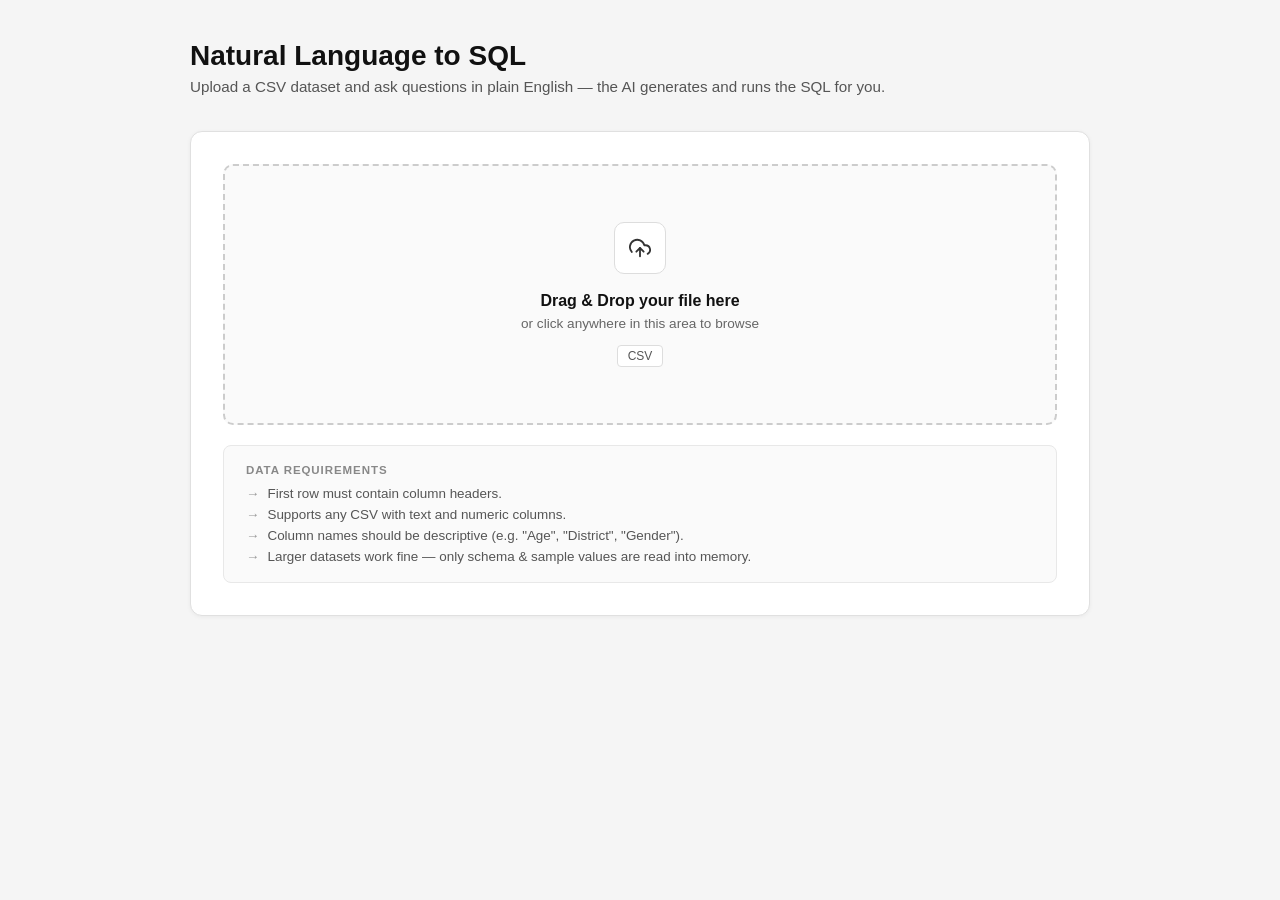
==== templates/index.html @ 70db45a6 "Add Flask application with UI redesign, research documentation, and deployment configuration Replit-" ====
<!DOCTYPE html>
<html lang="en">
<head>
  <meta charset="UTF-8" />
  <meta name="viewport" content="width=device-width, initial-scale=1.0" />
  <title>Natural Language to SQL</title>
  <style>
    *, *::before, *::after { box-sizing: border-box; margin: 0; padding: 0; }

    body {
      font-family: -apple-system, BlinkMacSystemFont, "Segoe UI", Roboto, sans-serif;
      background: #f5f5f5;
      color: #1a1a1a;
      min-height: 100vh;
      padding: 40px 20px 80px;
    }

    .container {
      max-width: 900px;
      margin: 0 auto;
    }

    /* ── Header ── */
    .header { margin-bottom: 36px; }
    .header h1 { font-size: 1.75rem; font-weight: 700; color: #111; }
    .header p  { margin-top: 6px; font-size: 0.95rem; color: #555; }

    /* ── Card ── */
    .card {
      background: #fff;
      border: 1px solid #e0e0e0;
      border-radius: 12px;
      padding: 32px;
      margin-bottom: 20px;
      box-shadow: 0 1px 4px rgba(0,0,0,.05);
    }

    /* ── Upload zone ── */
    #drop-zone {
      border: 2px dashed #ccc;
      border-radius: 10px;
      padding: 56px 32px;
      text-align: center;
      cursor: pointer;
      transition: border-color .2s, background .2s;
      background: #fafafa;
    }
    #drop-zone:hover, #drop-zone.dragover {
      border-color: #333;
      background: #f0f0f0;
    }
    #drop-zone .upload-icon {
      display: inline-flex;
      align-items: center;
      justify-content: center;
      width: 52px; height: 52px;
      border: 1px solid #ddd;
      border-radius: 10px;
      background: #fff;
      margin-bottom: 18px;
    }
    #drop-zone .upload-icon svg { width: 22px; height: 22px; stroke: #333; }
    #drop-zone h3 { font-size: 1rem; font-weight: 600; margin-bottom: 6px; color: #111; }
    #drop-zone p  { font-size: 0.85rem; color: #666; margin-bottom: 14px; }
    .badge-row { display: flex; gap: 8px; justify-content: center; }
    .badge {
      font-size: 0.75rem; font-weight: 500; color: #555;
      border: 1px solid #ddd; border-radius: 4px;
      padding: 3px 10px; background: #fff;
    }

    /* hidden file input */
    #file-input { display: none; }

    /* ── Upload success strip ── */
    #upload-info {
      display: none;
      align-items: center;
      gap: 10px;
      padding: 14px 18px;
      background: #f9f9f9;
      border: 1px solid #e0e0e0;
      border-radius: 8px;
      margin-top: 16px;
      font-size: 0.88rem;
      color: #333;
    }
    #upload-info .dot {
      width: 8px; height: 8px; border-radius: 50%;
      background: #22c55e; flex-shrink: 0;
    }
    #upload-info strong { font-weight: 600; }
    #upload-info .meta  { margin-left: auto; color: #888; font-size: 0.82rem; }
    #change-file-btn {
      margin-left: 8px; font-size: 0.82rem; color: #555;
      background: none; border: 1px solid #ddd; border-radius: 5px;
      padding: 3px 10px; cursor: pointer; transition: background .15s;
    }
    #change-file-btn:hover { background: #eee; }

    /* ── Data requirements box ── */
    .req-box {
      border: 1px solid #e8e8e8;
      border-radius: 8px;
      padding: 18px 22px;
      margin-top: 20px;
      background: #fafafa;
    }
    .req-box .req-title {
      font-size: 0.72rem; font-weight: 700; letter-spacing: .08em;
      text-transform: uppercase; color: #888; margin-bottom: 10px;
    }
    .req-box ul { list-style: none; display: flex; flex-direction: column; gap: 6px; }
    .req-box li { font-size: 0.84rem; color: #555; display: flex; gap: 8px; }
    .req-box li::before { content: "→"; color: #999; flex-shrink: 0; }

    /* ── Section hidden until CSV loaded ── */
    #query-section { display: none; }

    /* ── Ask row ── */
    .ask-row { display: flex; gap: 10px; align-items: flex-start; }
    .ask-row label { display: block; font-size: 0.82rem; font-weight: 600; color: #333; margin-bottom: 8px; }
    .ask-row .input-wrap { flex: 1; }
    #question-input {
      width: 100%;
      padding: 11px 14px;
      border: 1px solid #d1d1d1;
      border-radius: 8px;
      font-size: 0.93rem;
      color: #111;
      outline: none;
      transition: border-color .2s;
    }
    #question-input:focus { border-color: #333; }
    #ask-btn {
      padding: 11px 24px;
      background: #111;
      color: #fff;
      border: none;
      border-radius: 8px;
      font-size: 0.9rem;
      font-weight: 600;
      cursor: pointer;
      margin-top: 24px;
      white-space: nowrap;
      transition: background .15s;
    }
    #ask-btn:hover:not(:disabled) { background: #333; }
    #ask-btn:disabled { background: #999; cursor: not-allowed; }

    /* ── SQL display ── */
    #sql-block { display: none; margin-top: 20px; }
    .sql-label {
      font-size: 0.78rem; font-weight: 700; letter-spacing: .07em;
      text-transform: uppercase; color: #888; margin-bottom: 8px;
    }
    .sql-code {
      background: #f4f4f4;
      border: 1px solid #e0e0e0;
      border-radius: 8px;
      padding: 14px 18px;
      font-family: "SFMono-Regular", Consolas, "Liberation Mono", monospace;
      font-size: 0.86rem;
      color: #1a1a1a;
      white-space: pre-wrap;
      word-break: break-word;
    }
    .intent-badge {
      display: inline-block;
      font-size: 0.75rem; font-weight: 600;
      background: #f0f0f0; border: 1px solid #ddd;
      border-radius: 4px; padding: 2px 9px;
      color: #444; margin-bottom: 10px;
    }

    /* ── Error ── */
    .error-box {
      background: #fff5f5; border: 1px solid #fca5a5;
      border-radius: 8px; padding: 14px 18px;
      color: #b91c1c; font-size: 0.88rem; margin-top: 16px;
    }

    /* ── Results table ── */
    #results-block { display: none; margin-top: 20px; }
    .results-meta {
      font-size: 0.82rem; color: #666; margin-bottom: 10px;
    }
    .results-meta strong { color: #111; }
    .table-wrap {
      overflow-x: auto;
      border: 1px solid #e0e0e0;
      border-radius: 8px;
    }
    table {
      width: 100%; border-collapse: collapse;
      font-size: 0.86rem;
    }
    thead tr { background: #f7f7f7; }
    th {
      text-align: left; padding: 10px 14px;
      font-weight: 600; color: #333;
      border-bottom: 1px solid #e0e0e0;
      white-space: nowrap;
    }
    td {
      padding: 9px 14px; color: #444;
      border-bottom: 1px solid #f0f0f0;
    }
    tbody tr:last-child td { border-bottom: none; }
    tbody tr:hover { background: #fafafa; }
    .no-results {
      padding: 28px; text-align: center;
      color: #888; font-size: 0.9rem;
    }

    /* ── Spinner ── */
    .spinner {
      display: inline-block; width: 14px; height: 14px;
      border: 2px solid rgba(255,255,255,.4);
      border-top-color: #fff;
      border-radius: 50%;
      animation: spin .7s linear infinite;
      vertical-align: middle; margin-right: 6px;
    }
    @keyframes spin { to { transform: rotate(360deg); } }

    /* ── Responsive ── */
    @media (max-width: 600px) {
      .ask-row { flex-direction: column; }
      #ask-btn { margin-top: 0; width: 100%; }
    }
  </style>
</head>
<body>
<div class="container">

  <!-- Header -->
  <div class="header">
    <h1>Natural Language to SQL</h1>
    <p>Upload a CSV dataset and ask questions in plain English — the AI generates and runs the SQL for you.</p>
  </div>

  <!-- Global error banner (shown for upload errors before CSV is loaded) -->
  <div id="global-error" class="error-box" style="display:none; margin-bottom:16px;"></div>

  <!-- Upload card -->
  <div class="card">
    <input type="file" id="file-input" accept=".csv" />

    <div id="drop-zone">
      <div class="upload-icon">
        <svg viewBox="0 0 24 24" fill="none" stroke-width="2" stroke-linecap="round" stroke-linejoin="round">
          <polyline points="16 16 12 12 8 16"/>
          <line x1="12" y1="12" x2="12" y2="21"/>
          <path d="M20.39 18.39A5 5 0 0 0 18 9h-1.26A8 8 0 1 0 3 16.3"/>
        </svg>
      </div>
      <h3>Drag &amp; Drop your file here</h3>
      <p>or click anywhere in this area to browse</p>
      <div class="badge-row">
        <span class="badge">CSV</span>
      </div>
    </div>

    <!-- Upload success strip -->
    <div id="upload-info">
      <span class="dot"></span>
      <span id="upload-filename"><strong>—</strong></span>
      <span class="meta" id="upload-meta"></span>
      <button id="change-file-btn">Change file</button>
    </div>

    <!-- Data requirements -->
    <div class="req-box">
      <div class="req-title">Data Requirements</div>
      <ul>
        <li>First row must contain column headers.</li>
        <li>Supports any CSV with text and numeric columns.</li>
        <li>Column names should be descriptive (e.g. "Age", "District", "Gender").</li>
        <li>Larger datasets work fine — only schema &amp; sample values are read into memory.</li>
      </ul>
    </div>
  </div>

  <!-- Query + Results card (hidden until CSV loaded) -->
  <div class="card" id="query-section">

    <div class="ask-row">
      <div class="input-wrap">
        <label for="question-input">Ask a question about your data</label>
        <input
          type="text"
          id="question-input"
          placeholder='e.g. "show female patients older than 30 from Dhaka"'
          autocomplete="off"
        />
      </div>
      <button id="ask-btn">Ask</button>
    </div>

    <!-- SQL output -->
    <div id="sql-block">
      <div style="margin-top:20px;">
        <div class="sql-label">Generated SQL</div>
        <div class="intent-badge" id="intent-label"></div>
        <div class="sql-code" id="sql-output"></div>
      </div>
    </div>

    <!-- Error -->
    <div id="error-box" class="error-box" style="display:none;"></div>

    <!-- Results table -->
    <div id="results-block">
      <div class="sql-label" style="margin-top:20px;">Query Results</div>
      <div class="results-meta" id="results-meta"></div>
      <div class="table-wrap">
        <table id="results-table">
          <thead id="results-thead"></thead>
          <tbody id="results-tbody"></tbody>
        </table>
      </div>
    </div>

  </div>
</div>

<script>
  const dropZone   = document.getElementById("drop-zone");
  const fileInput  = document.getElementById("file-input");
  const uploadInfo = document.getElementById("upload-info");
  const uploadFilename = document.getElementById("upload-filename");
  const uploadMeta = document.getElementById("upload-meta");
  const changeBtn  = document.getElementById("change-file-btn");
  const querySection = document.getElementById("query-section");
  const questionInput = document.getElementById("question-input");
  const askBtn     = document.getElementById("ask-btn");
  const sqlBlock   = document.getElementById("sql-block");
  const sqlOutput  = document.getElementById("sql-output");
  const intentLabel = document.getElementById("intent-label");
  const errorBox   = document.getElementById("error-box");
  const resultsBlock = document.getElementById("results-block");
  const resultsMeta  = document.getElementById("results-meta");
  const resultsThead = document.getElementById("results-thead");
  const resultsTbody = document.getElementById("results-tbody");

  // ── Drag & drop ──
  dropZone.addEventListener("click", () => fileInput.click());
  dropZone.addEventListener("dragover", e => { e.preventDefault(); dropZone.classList.add("dragover"); });
  dropZone.addEventListener("dragleave", () => dropZone.classList.remove("dragover"));
  dropZone.addEventListener("drop", e => {
    e.preventDefault();
    dropZone.classList.remove("dragover");
    const file = e.dataTransfer.files[0];
    if (file) uploadFile(file);
  });
  fileInput.addEventListener("change", () => {
    if (fileInput.files[0]) uploadFile(fileInput.files[0]);
  });
  changeBtn.addEventListener("click", e => {
    e.stopPropagation();
    fileInput.click();
  });

  function uploadFile(file) {
    document.getElementById("global-error").style.display = "none";
    if (!file.name.toLowerCase().endsWith(".csv")) {
      showGlobalError("Only CSV files are supported.");
      return;
    }

    // Optimistic UI: show uploading state
    dropZone.style.display = "none";
    uploadInfo.style.display = "flex";
    uploadFilename.innerHTML = `<strong>${file.name}</strong>`;
    uploadMeta.textContent = "Uploading…";
    querySection.style.display = "none";
    clearResults();

    const form = new FormData();
    form.append("file", file);

    fetch("/upload", { method: "POST", body: form })
      .then(r => r.json())
      .then(data => {
        if (data.error) {
          resetUpload();
          showGlobalError(data.error);
          return;
        }
        uploadMeta.textContent = `${data.rows.toLocaleString()} rows · ${data.columns.length} columns`;
        querySection.style.display = "block";
        questionInput.focus();
      })
      .catch(() => {
        resetUpload();
        showGlobalError("Upload failed. Please try again.");
      });
  }

  function resetUpload() {
    dropZone.style.display = "";
    uploadInfo.style.display = "none";
    fileInput.value = "";
  }

  // ── Ask ──
  askBtn.addEventListener("click", runQuery);
  questionInput.addEventListener("keydown", e => { if (e.key === "Enter") runQuery(); });

  function runQuery() {
    const question = questionInput.value.trim();
    if (!question) { questionInput.focus(); return; }

    askBtn.disabled = true;
    askBtn.innerHTML = '<span class="spinner"></span>Running…';
    clearResults();

    fetch("/ask", {
      method: "POST",
      headers: { "Content-Type": "application/json" },
      body: JSON.stringify({ question }),
    })
      .then(r => r.json())
      .then(data => {
        askBtn.disabled = false;
        askBtn.textContent = "Ask";

        // Always show SQL if present
        if (data.sql) {
          sqlOutput.textContent = data.sql;
          intentLabel.textContent = "Intent: " + (data.intent || "—");
          sqlBlock.style.display = "block";
        }

        if (data.error) {
          showError(data.error);
          return;
        }

        // Results
        if (data.columns && data.columns.length > 0) {
          renderTable(data.columns, data.rows, data.count);
        } else {
          resultsBlock.style.display = "block";
          resultsMeta.innerHTML = "<strong>0</strong> rows returned.";
          resultsTbody.innerHTML = `<tr><td colspan="99" class="no-results">No results found.</td></tr>`;
        }
      })
      .catch(() => {
        askBtn.disabled = false;
        askBtn.textContent = "Ask";
        showError("Request failed. Please try again.");
      });
  }

  function renderTable(columns, rows, count) {
    resultsBlock.style.display = "block";
    resultsMeta.innerHTML = `<strong>${count.toLocaleString()}</strong> row${count !== 1 ? "s" : ""} returned.`;

    // Header
    resultsThead.innerHTML = "<tr>" +
      columns.map(c => `<th>${escHtml(String(c))}</th>`).join("") +
      "</tr>";

    // Body
    if (rows.length === 0) {
      resultsTbody.innerHTML = `<tr><td colspan="${columns.length}" class="no-results">No results found.</td></tr>`;
    } else {
      resultsTbody.innerHTML = rows.map(row =>
        "<tr>" + row.map(cell => `<td>${escHtml(cell === null ? "NULL" : String(cell))}</td>`).join("") + "</tr>"
      ).join("");
    }
  }

  function showGlobalError(msg) {
    const g = document.getElementById("global-error");
    g.textContent = msg;
    g.style.display = "block";
  }

  function showError(msg) {
    errorBox.textContent = msg;
    errorBox.style.display = "block";
  }

  function clearResults() {
    sqlBlock.style.display = "none";
    errorBox.style.display = "none";
    resultsBlock.style.display = "none";
    sqlOutput.textContent = "";
    intentLabel.textContent = "";
    resultsThead.innerHTML = "";
    resultsTbody.innerHTML = "";
    resultsMeta.textContent = "";
  }

  function escHtml(str) {
    return str.replace(/&/g,"&amp;").replace(/</g,"&lt;").replace(/>/g,"&gt;").replace(/"/g,"&quot;");
  }
</script>
</body>
</html>
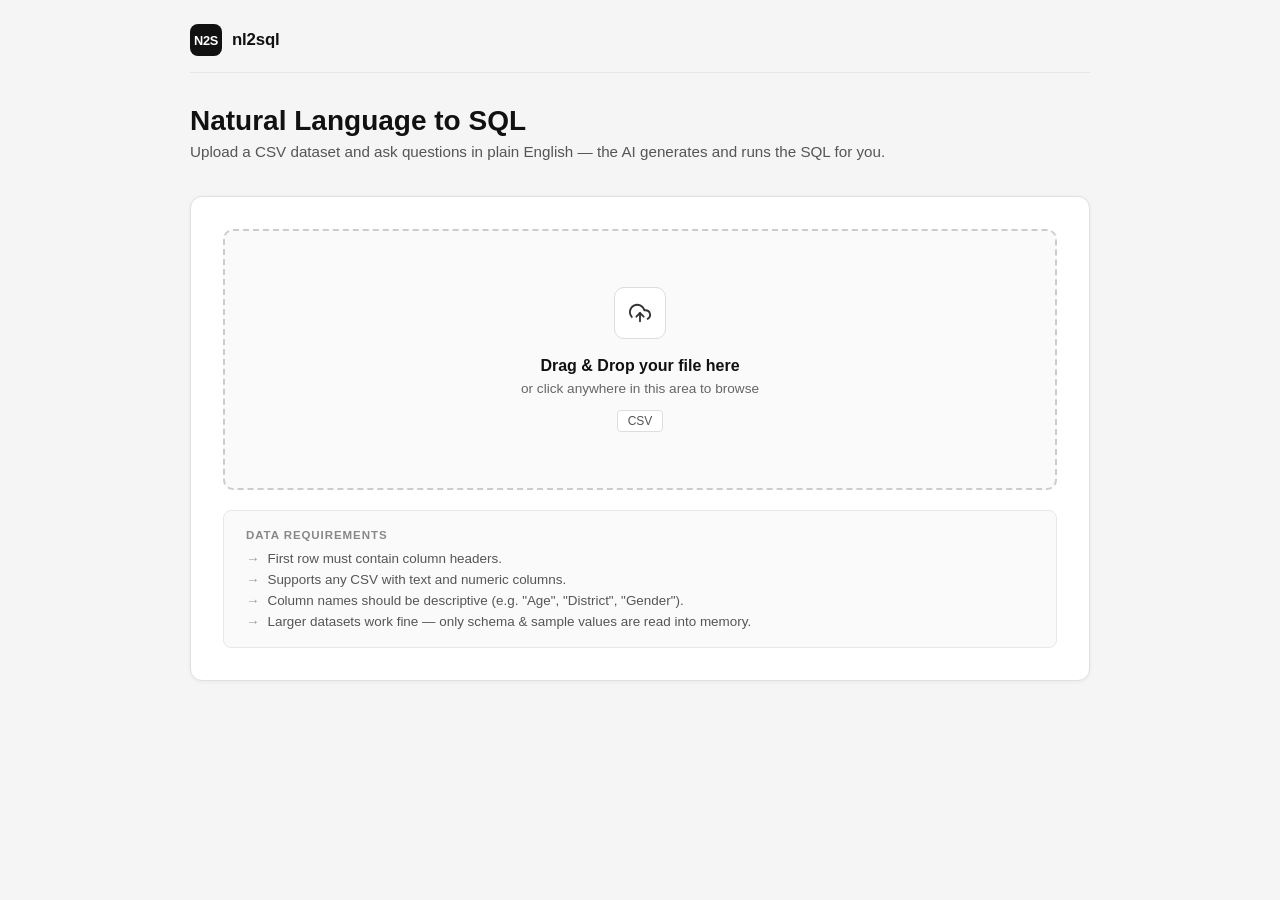
==== commit cf8c03fe: "Add a navigation bar with a logo and improve page layout Adds a new navbar component to the `index.h" ====
--- a/templates/index.html
+++ b/templates/index.html
@@ -3,7 +3,7 @@
 <head>
   <meta charset="UTF-8" />
   <meta name="viewport" content="width=device-width, initial-scale=1.0" />
-  <title>Natural Language to SQL</title>
+  <title>nl2sql_ai — Natural Language to SQL</title>
   <style>
     *, *::before, *::after { box-sizing: border-box; margin: 0; padding: 0; }
 
@@ -12,12 +12,42 @@
       background: #f5f5f5;
       color: #1a1a1a;
       min-height: 100vh;
-      padding: 40px 20px 80px;
+      padding: 24px 20px 80px;
     }
 
     .container {
       max-width: 900px;
       margin: 0 auto;
+    }
+
+    /* ── Navbar ── */
+    .navbar {
+      display: flex;
+      align-items: center;
+      gap: 10px;
+      max-width: 900px;
+      margin: 0 auto 32px;
+      padding-bottom: 16px;
+      border-bottom: 1px solid #e5e5e5;
+    }
+    .navbar .logo-mark {
+      display: inline-flex;
+      align-items: center;
+      justify-content: center;
+      width: 32px; height: 32px;
+      border-radius: 8px;
+      background: #111;
+      color: #fff;
+      font-size: 0.8rem;
+      font-weight: 700;
+      letter-spacing: -0.02em;
+      flex-shrink: 0;
+    }
+    .navbar .logo-text {
+      font-size: 1.05rem;
+      font-weight: 700;
+      color: #111;
+      letter-spacing: -0.01em;
     }
 
     /* ── Header ── */
@@ -232,6 +262,13 @@
   </style>
 </head>
 <body>
+
+<!-- Navbar -->
+<div class="navbar">
+  <span class="logo-mark">N2S</span>
+  <span class="logo-text">nl2sql</span>
+</div>
+
 <div class="container">
 
   <!-- Header -->
@@ -279,6 +316,18 @@
         <li>Column names should be descriptive (e.g. "Age", "District", "Gender").</li>
         <li>Larger datasets work fine — only schema &amp; sample values are read into memory.</li>
       </ul>
+    </div>
+  </div>
+
+  <!-- Dataset preview (hidden until CSV loaded) -->
+  <div class="card" id="preview-section" style="display:none;">
+    <div class="sql-label">Dataset Preview</div>
+    <div class="results-meta" id="preview-meta"></div>
+    <div class="table-wrap" style="margin-top:10px;">
+      <table>
+        <thead id="preview-thead"></thead>
+        <tbody id="preview-tbody"></tbody>
+      </table>
     </div>
   </div>
 
@@ -389,6 +438,8 @@
           return;
         }
         uploadMeta.textContent = `${data.rows.toLocaleString()} rows · ${data.columns.length} columns`;
+        renderPreview(data.columns, data.preview, data.rows);
+        document.getElementById("preview-section").style.display = "block";
         querySection.style.display = "block";
         questionInput.focus();
       })
@@ -402,6 +453,21 @@
     dropZone.style.display = "";
     uploadInfo.style.display = "none";
     fileInput.value = "";
+    document.getElementById("preview-section").style.display = "none";
+    document.getElementById("preview-thead").innerHTML = "";
+    document.getElementById("preview-tbody").innerHTML = "";
+  }
+
+  function renderPreview(columns, rows, totalRows) {
+    const meta = document.getElementById("preview-meta");
+    meta.innerHTML = `Showing first <strong>${rows.length}</strong> of <strong>${totalRows.toLocaleString()}</strong> rows`;
+
+    document.getElementById("preview-thead").innerHTML =
+      "<tr>" + columns.map(c => `<th>${escHtml(String(c))}</th>`).join("") + "</tr>";
+
+    document.getElementById("preview-tbody").innerHTML = rows.map(row =>
+      "<tr>" + row.map(cell => `<td>${escHtml(cell === null || cell === undefined ? "" : String(cell))}</td>`).join("") + "</tr>"
+    ).join("");
   }
 
   // ── Ask ──
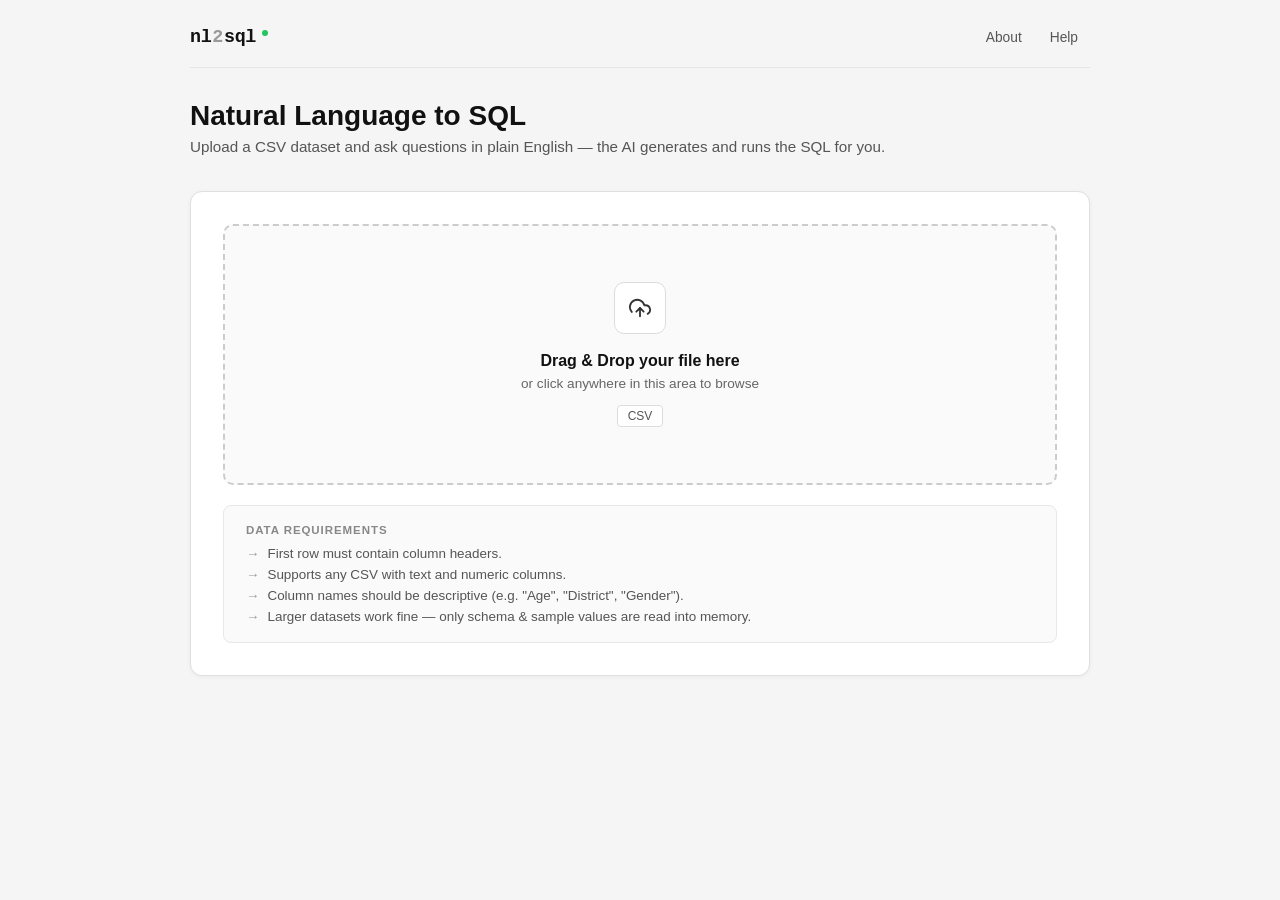
==== commit c65e9d9a: "Update website navigation with a new logo and informative modals Refactor the navbar in `templates/i" ====
--- a/templates/index.html
+++ b/templates/index.html
@@ -24,31 +24,116 @@
     .navbar {
       display: flex;
       align-items: center;
-      gap: 10px;
+      justify-content: space-between;
       max-width: 900px;
       margin: 0 auto 32px;
       padding-bottom: 16px;
       border-bottom: 1px solid #e5e5e5;
     }
-    .navbar .logo-mark {
+    .navbar .logo {
       display: inline-flex;
+      align-items: baseline;
+      font-family: "SFMono-Regular", Consolas, "Liberation Mono", monospace;
+      font-size: 1.15rem;
+      font-weight: 700;
+      letter-spacing: -0.02em;
+    }
+    .navbar .logo .lo-nl   { color: #111; }
+    .navbar .logo .lo-2    { color: #999; margin: 0 1px; font-weight: 600; }
+    .navbar .logo .lo-sql  { color: #111; }
+    .navbar .logo .lo-dot  {
+      display: inline-block;
+      width: 6px; height: 6px;
+      border-radius: 50%;
+      background: #22c55e;
+      margin-left: 6px;
+      transform: translateY(-6px);
+    }
+
+    .navbar .nav-links {
+      display: flex;
+      align-items: center;
+      gap: 4px;
+    }
+    .navbar .nav-links button {
+      background: none;
+      border: none;
+      font-family: inherit;
+      font-size: 0.86rem;
+      font-weight: 500;
+      color: #555;
+      padding: 6px 12px;
+      border-radius: 6px;
+      cursor: pointer;
+      transition: background .15s, color .15s;
+    }
+    .navbar .nav-links button:hover {
+      background: #ececec;
+      color: #111;
+    }
+
+    /* ── Modal ── */
+    .modal-overlay {
+      display: none;
+      position: fixed;
+      inset: 0;
+      background: rgba(0,0,0,.45);
       align-items: center;
       justify-content: center;
-      width: 32px; height: 32px;
-      border-radius: 8px;
+      padding: 20px;
+      z-index: 100;
+    }
+    .modal-overlay.open { display: flex; }
+    .modal-box {
+      background: #fff;
+      border-radius: 12px;
+      max-width: 480px;
+      width: 100%;
+      max-height: 85vh;
+      overflow-y: auto;
+      padding: 28px 30px;
+      box-shadow: 0 10px 40px rgba(0,0,0,.2);
+    }
+    .modal-box h2 {
+      font-size: 1.2rem;
+      font-weight: 700;
+      color: #111;
+      margin-bottom: 14px;
+    }
+    .modal-box p {
+      font-size: 0.9rem;
+      color: #444;
+      line-height: 1.6;
+      margin-bottom: 12px;
+    }
+    .modal-box ul, .modal-box ol {
+      margin: 0 0 14px 20px;
+      font-size: 0.88rem;
+      color: #444;
+      line-height: 1.7;
+    }
+    .modal-box code {
+      background: #f4f4f4;
+      border: 1px solid #e0e0e0;
+      border-radius: 4px;
+      padding: 1px 6px;
+      font-family: "SFMono-Regular", Consolas, "Liberation Mono", monospace;
+      font-size: 0.85em;
+    }
+    .modal-close {
+      display: block;
+      margin-left: auto;
+      margin-top: 8px;
       background: #111;
       color: #fff;
-      font-size: 0.8rem;
-      font-weight: 700;
-      letter-spacing: -0.02em;
-      flex-shrink: 0;
-    }
-    .navbar .logo-text {
-      font-size: 1.05rem;
-      font-weight: 700;
-      color: #111;
-      letter-spacing: -0.01em;
-    }
+      border: none;
+      border-radius: 8px;
+      padding: 9px 20px;
+      font-size: 0.85rem;
+      font-weight: 600;
+      cursor: pointer;
+    }
+    .modal-close:hover { background: #333; }
 
     /* ── Header ── */
     .header { margin-bottom: 36px; }
@@ -265,8 +350,63 @@
 
 <!-- Navbar -->
 <div class="navbar">
-  <span class="logo-mark">N2S</span>
-  <span class="logo-text">nl2sql</span>
+  <span class="logo">
+    <span class="lo-nl">nl</span><span class="lo-2">2</span><span class="lo-sql">sql</span><span class="lo-dot"></span>
+  </span>
+  <div class="nav-links">
+    <button id="about-btn" type="button">About</button>
+    <button id="help-btn" type="button">Help</button>
+  </div>
+</div>
+
+<!-- About modal -->
+<div class="modal-overlay" id="about-modal">
+  <div class="modal-box">
+    <h2>About nl2sql</h2>
+    <p>
+      <strong>nl2sql</strong> is a hybrid natural-language-to-SQL tool. It combines a
+      machine-learning intent classifier with rule-based matching to turn plain-English
+      questions into real SQL queries — no coding required.
+    </p>
+    <p>How it works:</p>
+    <ul>
+      <li>Upload any CSV file — the columns and sample values are read automatically.</li>
+      <li>Type a question like <code>"average purchase amount by location"</code>.</li>
+      <li>The AI detects your intent (SELECT / COUNT / AVG / MAX / MIN / SUM), matches
+        the right columns, and builds a safe SQL query.</li>
+      <li>The query runs against your data and results are shown instantly.</li>
+    </ul>
+    <p>No question about your data ever leaves this app — everything runs locally.</p>
+    <button class="modal-close" data-close="about-modal">Close</button>
+  </div>
+</div>
+
+<!-- Help modal -->
+<div class="modal-overlay" id="help-modal">
+  <div class="modal-box">
+    <h2>Help &amp; Tips</h2>
+    <p><strong>1. Upload a dataset</strong></p>
+    <ul>
+      <li>Drag &amp; drop or click to browse a <code>.csv</code> file.</li>
+      <li>The first row must contain column headers.</li>
+    </ul>
+    <p><strong>2. Ask a question</strong></p>
+    <ul>
+      <li><code>show female patients older than 30</code></li>
+      <li><code>average purchase amount by location</code></li>
+      <li><code>top 5 highest salary</code></li>
+      <li><code>count students where district is Dhaka</code></li>
+    </ul>
+    <p><strong>3. Tips for best results</strong></p>
+    <ol>
+      <li>Mention the column name in your question when possible (e.g. "purchase amount", "review score").</li>
+      <li>Use words like <code>average</code>, <code>total</code>, <code>maximum</code>, <code>minimum</code> for aggregates.</li>
+      <li>Use <code>top N</code> / <code>lowest N</code> for ranked results.</li>
+      <li>Use <code>by &lt;column&gt;</code> to group results.</li>
+    </ol>
+    <p>If a question is too ambiguous, the app will show a clear error instead of guessing the wrong column.</p>
+    <button class="modal-close" data-close="help-modal">Close</button>
+  </div>
 </div>
 
 <div class="container">
@@ -564,6 +704,33 @@
   function escHtml(str) {
     return str.replace(/&/g,"&amp;").replace(/</g,"&lt;").replace(/>/g,"&gt;").replace(/"/g,"&quot;");
   }
+
+  // ── About / Help modals ──
+  function openModal(id) {
+    document.getElementById(id).classList.add("open");
+  }
+  function closeModal(id) {
+    document.getElementById(id).classList.remove("open");
+  }
+
+  document.getElementById("about-btn").addEventListener("click", () => openModal("about-modal"));
+  document.getElementById("help-btn").addEventListener("click", () => openModal("help-modal"));
+
+  document.querySelectorAll(".modal-close").forEach(btn => {
+    btn.addEventListener("click", () => closeModal(btn.dataset.close));
+  });
+
+  document.querySelectorAll(".modal-overlay").forEach(overlay => {
+    overlay.addEventListener("click", e => {
+      if (e.target === overlay) closeModal(overlay.id);
+    });
+  });
+
+  document.addEventListener("keydown", e => {
+    if (e.key === "Escape") {
+      document.querySelectorAll(".modal-overlay.open").forEach(o => closeModal(o.id));
+    }
+  });
 </script>
 </body>
 </html>
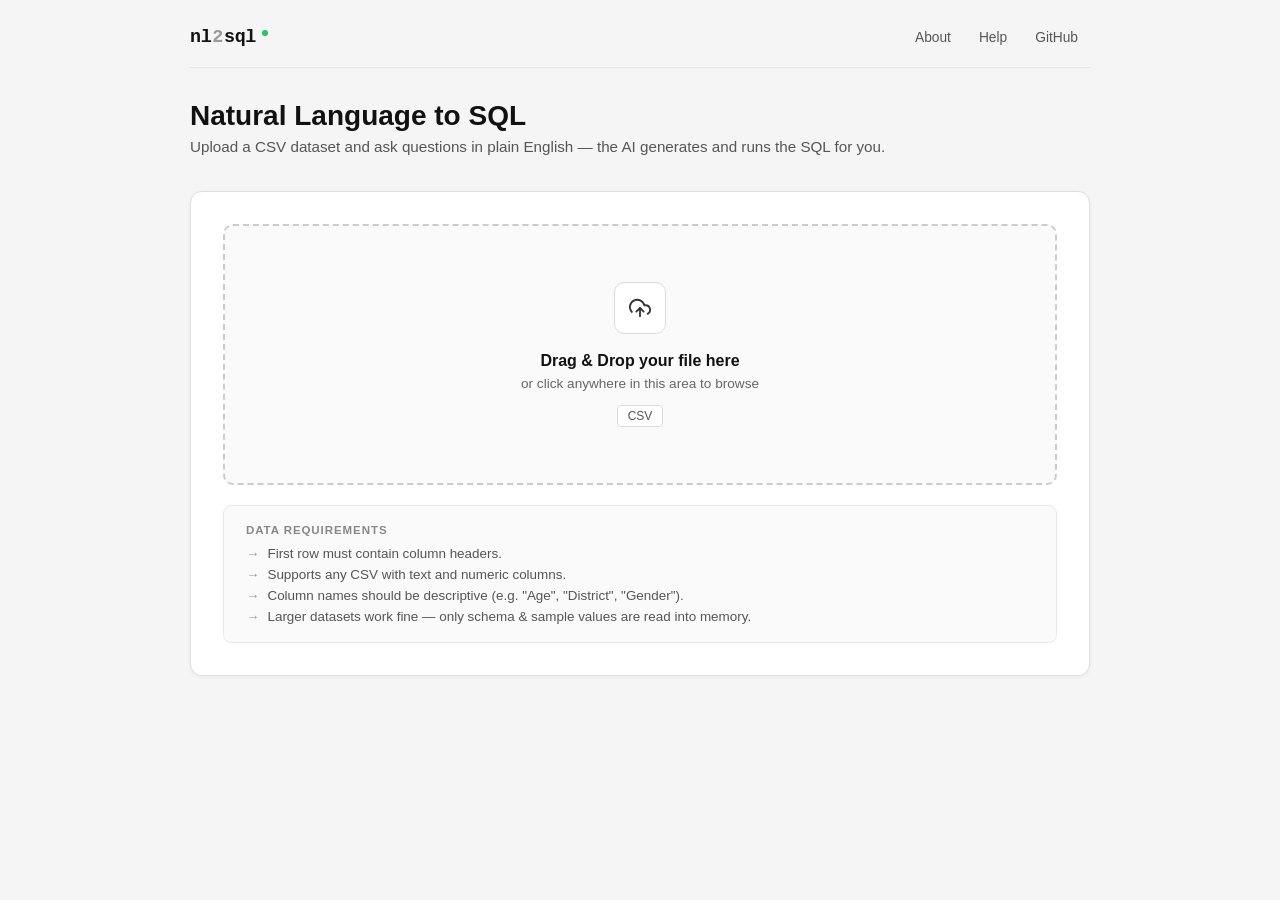
==== commit 46526d99: "Modify page title and add GitHub link button Updated the title and added a GitHub button." ====
--- a/templates/index.html
+++ b/templates/index.html
@@ -3,7 +3,7 @@
 <head>
   <meta charset="UTF-8" />
   <meta name="viewport" content="width=device-width, initial-scale=1.0" />
-  <title>nl2sql_ai — Natural Language to SQL</title>
+  <title>Natural Language to SQL</title>
   <style>
     *, *::before, *::after { box-sizing: border-box; margin: 0; padding: 0; }
 
@@ -356,6 +356,11 @@
   <div class="nav-links">
     <button id="about-btn" type="button">About</button>
     <button id="help-btn" type="button">Help</button>
+    <button
+      type="button"
+      onclick="window.open('https://github.com/fuad556805/cse-366-project','_blank')">
+      GitHub
+    </button>
   </div>
 </div>
 
